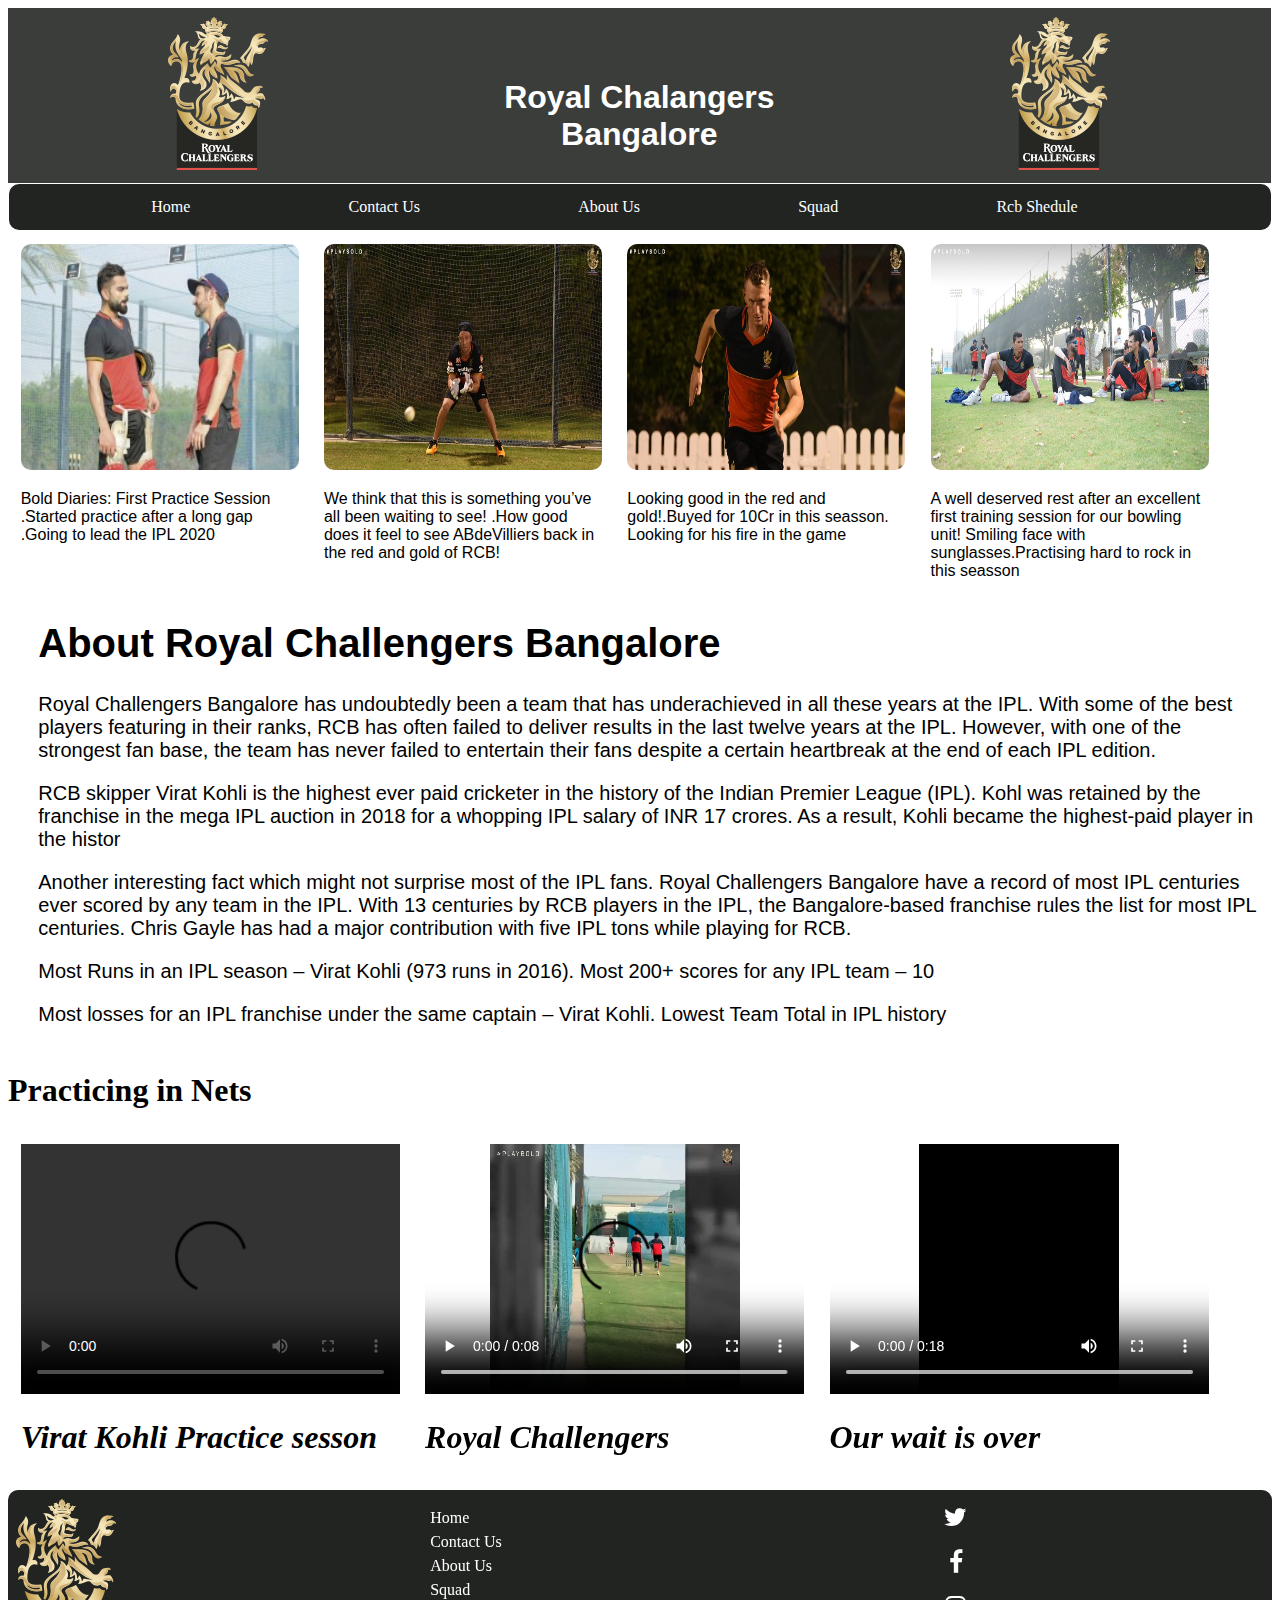
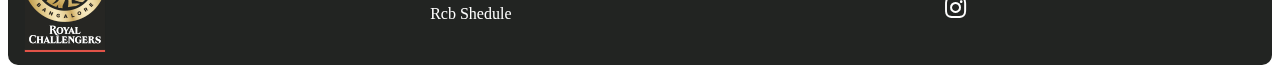
==== index.html @ fd1747c4 "first clone" ====
<!DOCTYPE html>
<html>
<head>
	<title>Home</title>
	<link rel="stylesheet" type="text/css" href="Styles.css">
	<meta name="viewport" content="width=device-width, initial-scale=1.0">
	<link rel="stylesheet" href="https://cdnjs.cloudflare.com/ajax/libs/font-awesome/4.7.0/css/font-awesome.min.css">
</head>
<body>
	<header class="header">
		<div class="subheader">
			<img src="rcblogo1.jpg" alt="RCB logo">
		</div>
		<div class="subheader">
			<h1>Royal Chalangers Bangalore</h1>
		</div>
	    <div class="subheader">
	    	<img src="rcb logo.jpg" alt="Rcb logo">
	    </div>
    </header>
    <nav class="navbar">
    	<ul class="navitems">
    		<li><a href="Index.html">Home</a> </li>
    		<li><a href="Contactus.html">Contact Us</a></li>
    		<li><a href="Aboutus.html">About Us</a></li>
    		<li><a href="Squard.html">Squad</a></li>
    		<li><a href="Shedule.html">Rcb Shedule</a></li>
    	</ul>
    </nav>
    <div class="container">
    	<div class="container-item">
    		<img src="kohlipractice.jpg" alt="kohli practice">
    		<p>Bold Diaries: First Practice Session .Started practice after a long gap .Going to lead the IPL 2020</p>
    	</div>
    	<div class="container-item">
    		<img src="abdpractice.jpg" alt="abd practice">
    		<p>We think that this is something you’ve all been waiting to see! .How good does it feel to see ABdeVilliers back in the red and gold of RCB! </p>
    	</div>
    	<div class="container-item">
    		<img src="morrispractice.jpg" alt="morris practice">
    		<p>Looking good in the red and gold!.Buyed for 10Cr in this seasson. Looking for his fire in the game</p>
    	</div>
    	<div class="container-item">
    		<img src="teampractice.jpg" alt="team practice">
    		<p>A well deserved rest after an excellent first training session for our bowling unit! Smiling face with sunglasses.Practising hard to rock in this seasson</p>
    	</div>
    </div>
    <div class="content">
    	<h1>About Royal Challengers Bangalore</h1>
    	<p>Royal Challengers Bangalore has undoubtedly been a team that has underachieved in all these years at the IPL. With some of the best players featuring in their ranks, RCB has often failed to deliver results in the last twelve years at the IPL. However, with one of the strongest fan base, the team has never failed to entertain their fans despite a certain heartbreak at the end of each IPL edition.</p>
    	<p> RCB skipper Virat Kohli is the highest ever paid cricketer in the history of the Indian Premier League (IPL). Kohl was retained by the franchise in the mega IPL auction in 2018 for a whopping IPL salary of INR 17 crores. As a result, Kohli became the highest-paid player in the histor</p>
    	<p>Another interesting fact which might not surprise most of the IPL fans. Royal Challengers Bangalore have a record of most IPL centuries ever scored by any team in the IPL. With 13 centuries by RCB players in the IPL, the Bangalore-based franchise rules the list for most IPL centuries. Chris Gayle has had a major contribution with five IPL tons while playing for RCB.</p>
    	<p>Most Runs in an IPL season – Virat Kohli (973 runs in 2016). Most 200+ scores for any IPL team – 10</p>
    	<p>Most losses for an IPL franchise under the same captain – Virat Kohli. Lowest Team Total in IPL history</p>
    </div>
    <div>
    	<h1>Practicing in Nets</h1>
    </div>
    <div class="video">
    	<div class="controls">
    		<video width="100%" height="250" controls loop>
    			<source src="practice.mp4" type="video/mp4">
    		</video>
    		<h1>Virat Kohli Practice sesson</h1>
    	</div>
    	<div class="controls">
    		<video width="100%" height="250" controls loop>
    			<source src="practicekohli.mp4" type="video/mp4">
    		</video>
    		<h1>Royal Challengers</h1>
    	</div>
    	<div class="controls">
    		<video width="100%" height="250" controls loop>
    			<source src="rcb.mp4" type="video/mp4">
    		</video>
    		<h1>Our wait is over</h1>
    	</div>
    </div>
     <footer class="footer">
        <div class="foot">
            <img src="rcb logo.jpg">
        </div>
        <div class="foot">
            <ul class="footitems">
            <li><a href="Index.html">Home</a> </li>
            <li><a href="Contactus.html">Contact Us</a></li>
            <li><a href="Aboutus.html">About Us</a></li>
            <li><a href="Squard.html">Squad</a></li>
            <li><a href="Shedule.html">Rcb Shedule</a></li>
        </div> 
        <div class="foot">
            <a href="https://twitter.com/RCBTweets?ref_src=twsrc%5Egoogle%7Ctwcamp%5Eserp%7Ctwgr%5Eauthor"><i class="fa fa-twitter" icon></i></a>
            <a href="https://www.facebook.com/RoyalChallengersBangalore/"><i class="fa fa-facebook" icon></i></a>
            <a href="https://www.instagram.com/royalchallengersbangalore/?hl=en"><i class="fa fa-instagram" icon></i></a>
        </div>
    </footer>
</body>
</html>
---- Styles.css ----
/* Header styling*/
.header{
	display: flex;
	flex-direction: row;
}
.subheader{
	width: 33.3%;
	color: #FFFFFF;
	text-align: center;
	background-color: #3a3d3a;
	font-family:  Arial, Helvetica, sans-serif;
}
.subheader h1{
	padding-top: 50px;
}
/* Navigation styling*/
.navitems {
  list-style-type: none;
  margin: 1px;
  padding: 0;
  overflow: hidden;
  background-color: #222422;
  border-radius: 10px;
}
.navitems li {
  float: left;
  margin-left: 10%;
}

.navitems a {
  display: block;
  color: #FFFFFF;
  text-align: center;
  padding: 14px 16px;
  text-decoration: none;
}
.navitems a:hover{
	background-color: #888c88;
	border-radius: 10px;
	padding-right: 25px;
	padding-left: 25px;
}
.navitems a:active{
	background-color: #0bbf1a;
	border-radius: 10px;
	padding-right: 25px;
	padding-left: 25px;
}
/* squad styling*/
.images{
	display: flex;
	flex-direction: row;
	flex-wrap: wrap;
	justify-content: space-around;
}
.image{
	display: inline-block;
	margin: 10px;
	width: 22%;
	background-color: #FFFFFF;
	border-radius: 20px;
}
.image h1,h3{
	text-align: center;
}
.image img{
	width: 100%;
	height: 250px;
}
.images div img:hover{
	transition: all 1s ease;
	opacity: 0.8;
	width: 90%;
	height: 220px;
}
.image a{
	text-decoration: none;
	color: #FFFFFF;
	font-size: 20px;
	background-color: #636062;
	border-radius: 10px;
	margin-left: 60%;
	padding:5px;
}
.image a:hover{
	transition: all 1s ease;
	opacity: 0.8;
	padding: 10px;
}
/*Shedule styling*/
.box{
	width: 100%;
	text-align: left;
	padding: 20px;
	font-size: 20px;
	margin-bottom: 10px;
	border: none;
	border-collapse: collapse;
}
.row td:hover{
	background-color: #cedfdf;
}
.row th{
	 padding-top: 12px;
     padding-bottom: 12px;
     text-align: left;
     background-color: #4CAF50;
     border: 1px solid #dddddd;
}
.row td{
	 padding-top: 12px;
     padding-bottom: 12px;
     text-align: left;
     background-color: #FFFFFF;
     border: 1px solid #dddddd;
 }
 .book{
 	background-color: #959e95;
 	color: #FFFFFF;
 	border-radius: 10px;
 }
.book h1{
	color: #ff4e33;
}
.book h2{
	padding-left: 20px; 
	padding-bottom: 5px;
}
.book a{
	text-decoration: none;
	background-color: #171616;
	border-radius: 10px;
	padding: 3px;
	color: #FFFFFF;
}
/*aboutus Styling*/
.about img{
	width: 96%;
	margin-right: 2%;
	margin-left: 2%;
}
.about p{
	font-family:  Arial, Helvetica, sans-serif;
	margin: 2%;
}
.top{
	margin-left: 2%;
	margin-right: 2%; 
}
.score{
	display: flex;
	flex-direction: row;
	flex-wrap: wrap;
}
.score img{
	width: 20%;
	margin-right: 2%
	height: 200px;
}
.score p{
	width: 70%;
	font-family:  Arial, Helvetica, sans-serif;
	margin-left: 2%;
	display:inline-block;
}
.highlight{
	text-align: center;
	background-color: #b9c9bb;
	border-radius: 10px;
	padding-bottom: 5px;
	padding-top: 5px;
	margin-top: 1%;
}
.list{
	font-size: 25px;
}
.list li{
	margin: 0;
	padding: 0;
}
.input-container {
  display: -ms-flexbox; /* IE10 */
  display: flex;
  width: 50%;
  margin-bottom: 15px;
  margin-left: 20%;
  color: #FFFFFF;
}
.input-field {
  width: 100%;
  padding: 10px;
  outline: none;
  border-radius: 10px;
}
.icon {
  padding: 10px;
  background: #1e90ff;
  color: #FFFFFF;
  min-width: 50px;
  text-align: center;
  border-radius: 10px;
}
.btn {
  width: 20%;
  margin-bottom: 15px;
  margin-left: 35%;
  margin-right: 40%;
  color: #FFFFFF;
  background-color: #1e90ff;
  padding-top: 10px;
  padding-bottom: 10px;
}
/* Contactus styling*/
.form h2{
	text-align: center;
	color: #FFFFFF;
	font-size: 30px;
}
.formcontainer{
	margin-top: -1%;
	background-image: url("stadium.jpg");
	background-repeat: no-repeat;
	background-size: 100% 100%;
}
.input-container a{
	text-decoration: none;
	color: #FFFFFF;
}
.footer{
	display: flex;
	flex-direction: row;
	flex-wrap: wrap;
	background-color: #222422;
	border-radius: 10px;
}
.foot{
	width: 30%;
}
.footitems li{
	list-style-type: none;
	padding: 3px;
}
.foot a{
	text-decoration: none;
	color: #FFFFFF;

}
.foot i{
	display: block;
	font-size: 25px;
	padding: 5px;
	margin-top: 10px;
	text-align: center;
}
/* Home page styling*/
.container{
	display: flex;
	flex-direction: row;
	flex-wrap: wrap;
}
.container-item{
	width: 22%;
	margin: 1%;
	font-family:  Arial, Helvetica, sans-serif;
}
.container-item img{
	width: 100%;
	height: 80%;
	border-radius: 10px;
}
.container-item img:hover{
	transition: all 1s ease;
	width: 90%;
	height: 70%;
}
.content{
	margin-top: 4%;
	margin-left: 2%;
	font-family:  Arial, Helvetica, sans-serif;
	font-size: 20px;
	border-radius: 10px;
	padding: 5px;
}
.video{
	display: flex;
	flex-direction: row;
	flex-wrap: wrap;
}
.controls{
	width: 30%;
	margin: 1%;
}
.controls h1{
	font-style: italic;
}
.controls video:hover{
	transition: all 1s ease;
	width: 90%;
}
/* Responsive styling*/
@media only screen and (min-width: 320px) and (max-width: 767px){
	.images{
		flex-direction: column;
		justify-content: space-around;
	}
	.image{
		width: 92%;
	}
	.score{
		flex-direction: column;
		justify-content: space-around;
	}
	.score img{
		width: 92%;
	}
	.score p{
		width: 92%;
	}
	.container{
		flex-direction: column;
		justify-content: space-around;
	}
	.container-item{
		width: 92%;
	}
	.video{
		flex-direction: column;
		justify-content: space-around;
	}
	.controls{
		width: 92%;
	}
	.subheader h1{
		font-size: 12px;
		padding-top: 50px;
	}
}
@media only screen and (min-width: 768px) and (max-width: 1023px){
	.images{
		flex-direction: row;
		justify-content: space-around;
	}
	.image{
		width: 45%;
	}
	.score{
		flex-direction: row;
		justify-content: space-around;
	}
	.score img{
		width: 45%;
	}
	.score p{
		width: 45%;
	}
	.container{
		flex-direction: row;
		justify-content: space-around;
	}
	.container-item{
		width: 45%;
	}
	.video{
		flex-direction: row;
		justify-content: space-around;
	}
	.controls{
		width: 45%;
	}
}
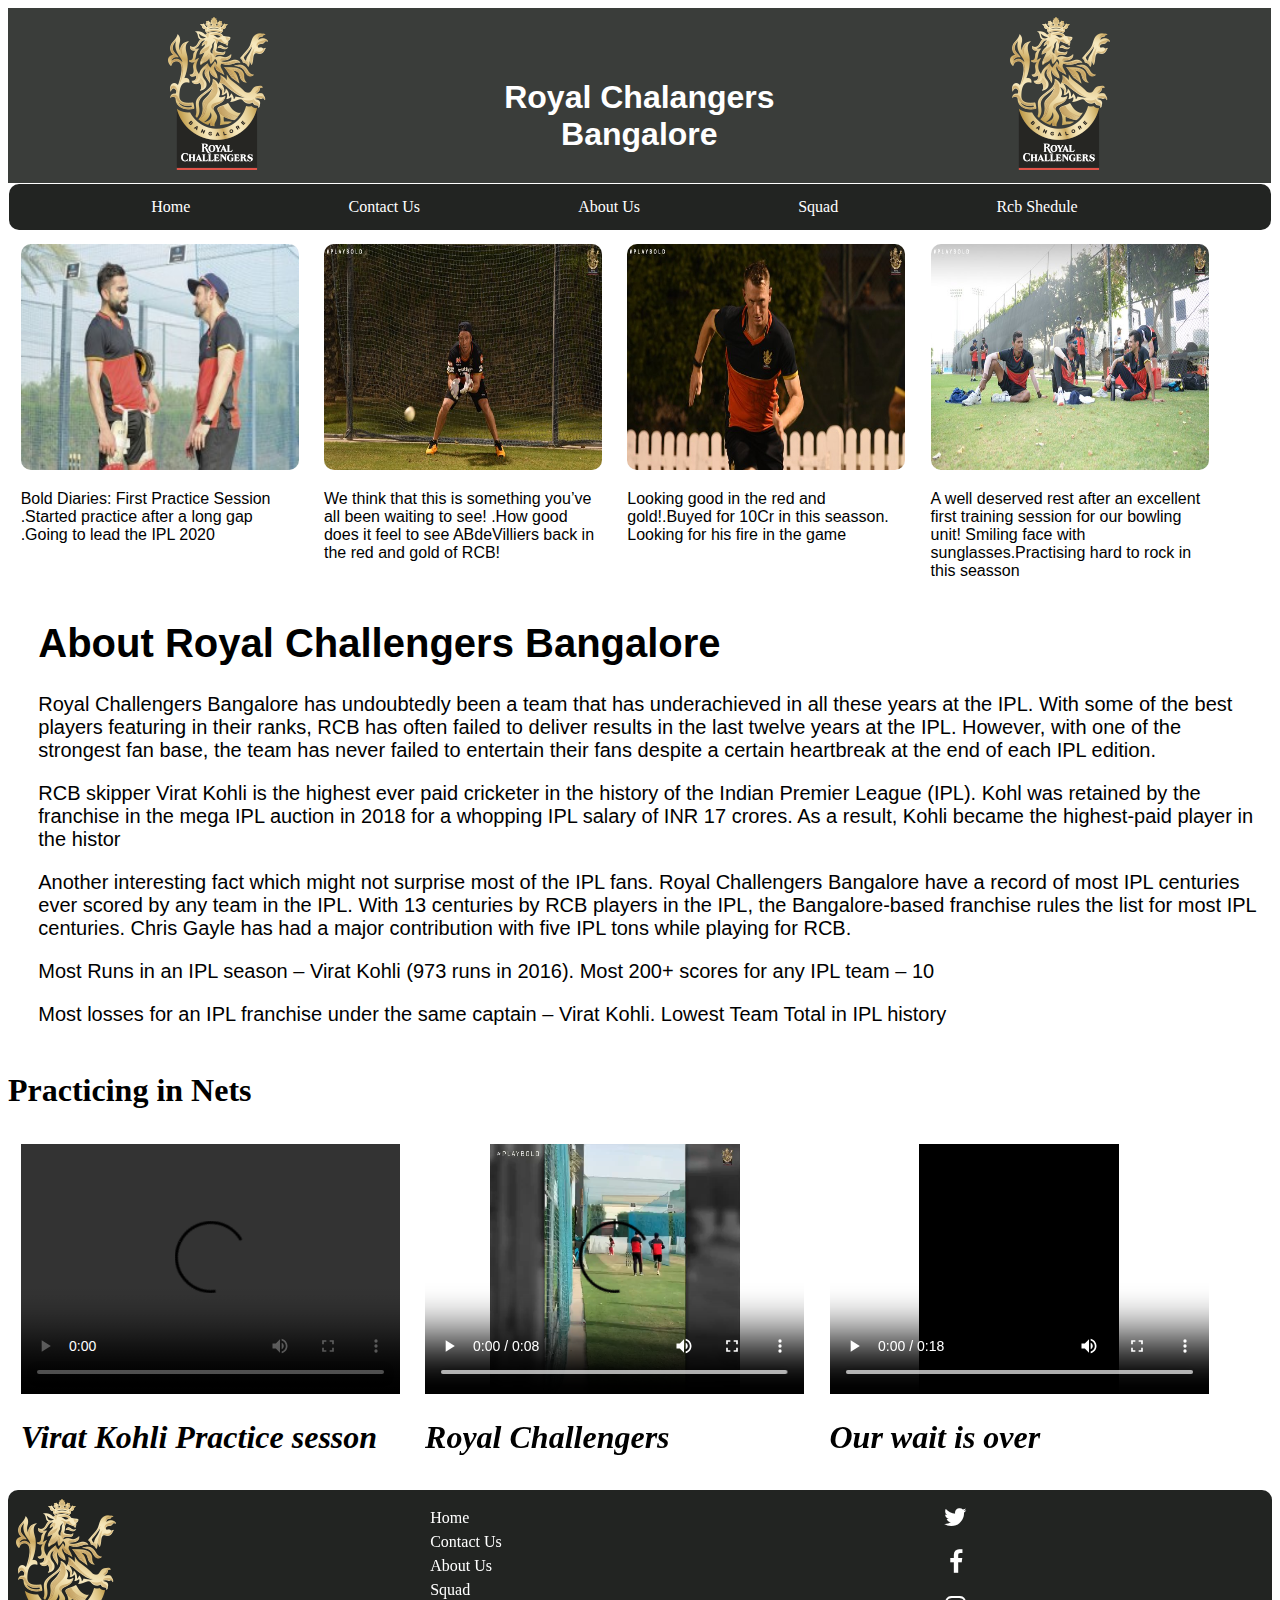
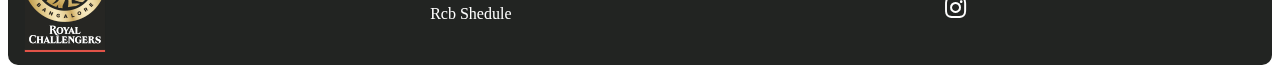
==== commit 74a1f965: "first clone" ====
--- a/index.html
+++ b/index.html
@@ -20,7 +20,7 @@
     </header>
     <nav class="navbar">
     	<ul class="navitems">
-    		<li><a href="Index.html">Home</a> </li>
+    		<li><a href="index.html">Home</a> </li>
     		<li><a href="Contactus.html">Contact Us</a></li>
     		<li><a href="Aboutus.html">About Us</a></li>
     		<li><a href="Squard.html">Squad</a></li>
@@ -82,7 +82,7 @@
         </div>
         <div class="foot">
             <ul class="footitems">
-            <li><a href="Index.html">Home</a> </li>
+            <li><a href="index.html">Home</a> </li>
             <li><a href="Contactus.html">Contact Us</a></li>
             <li><a href="Aboutus.html">About Us</a></li>
             <li><a href="Squard.html">Squad</a></li>
